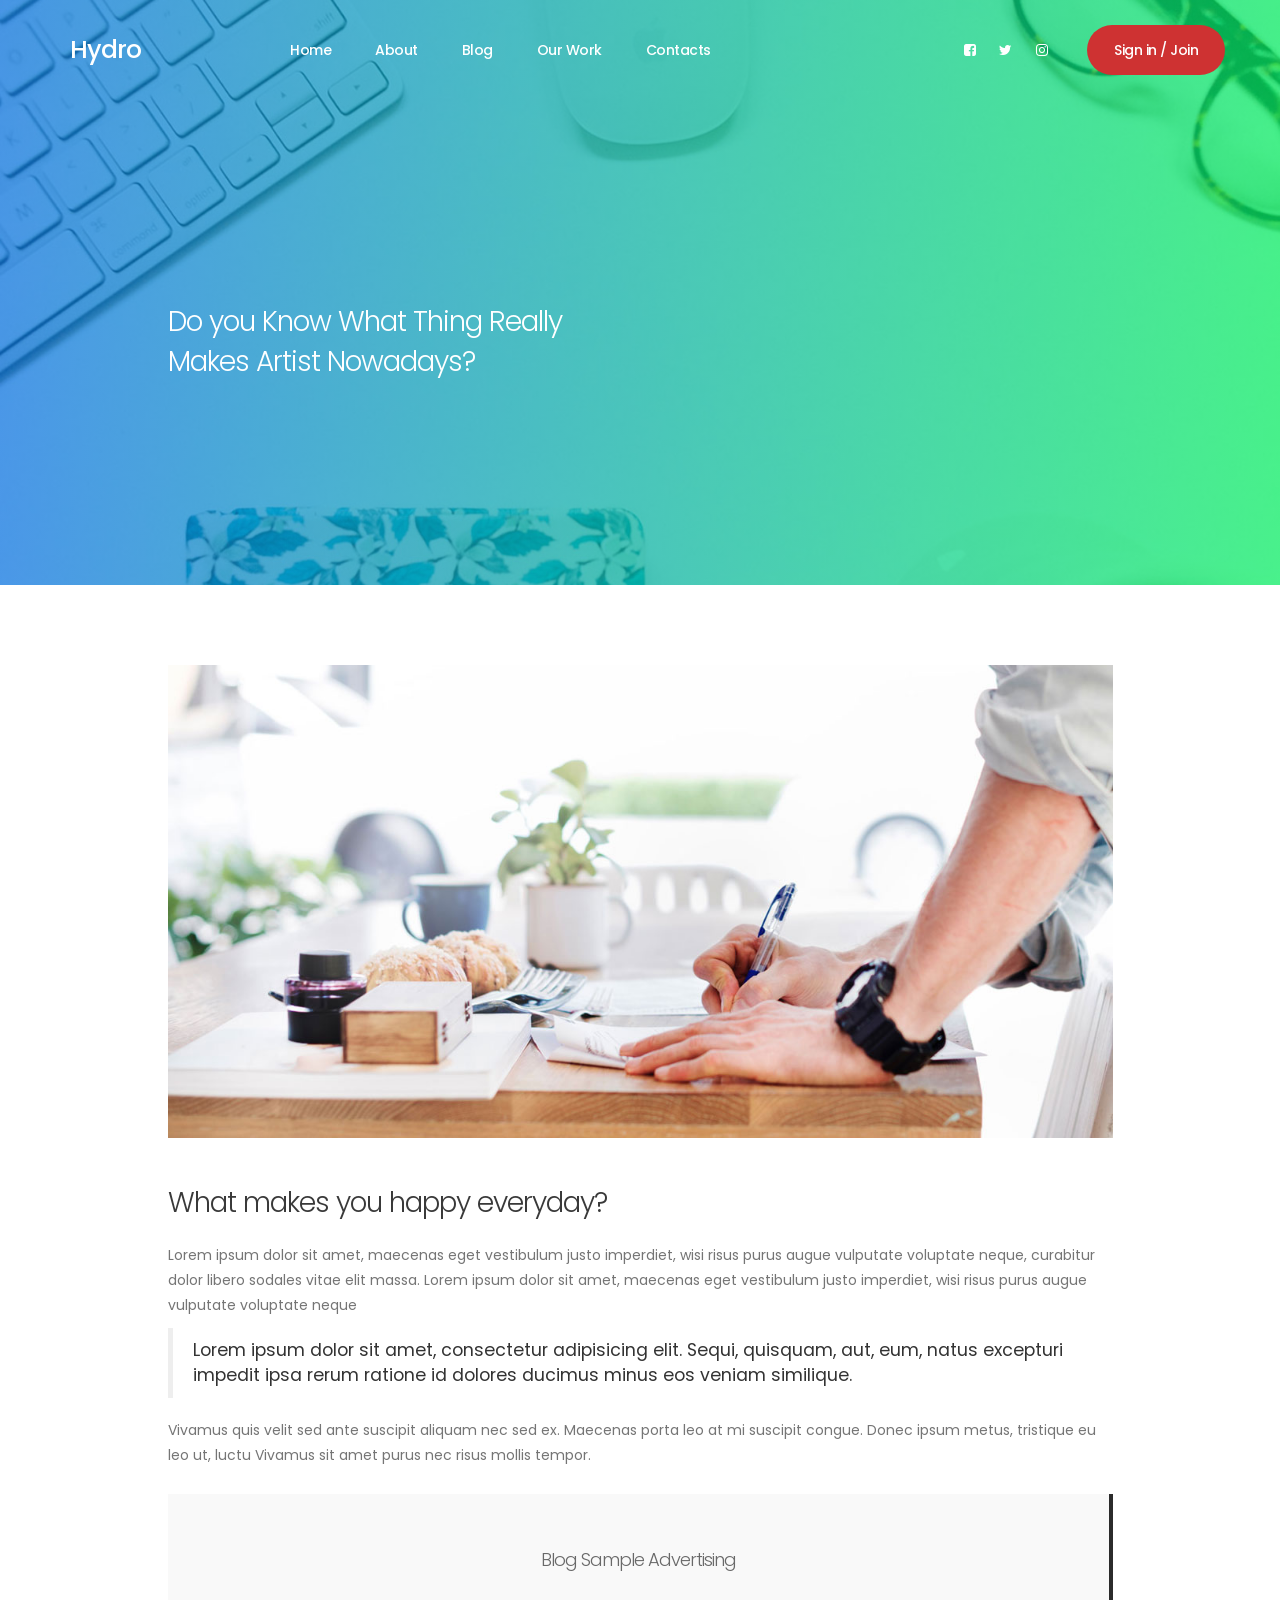
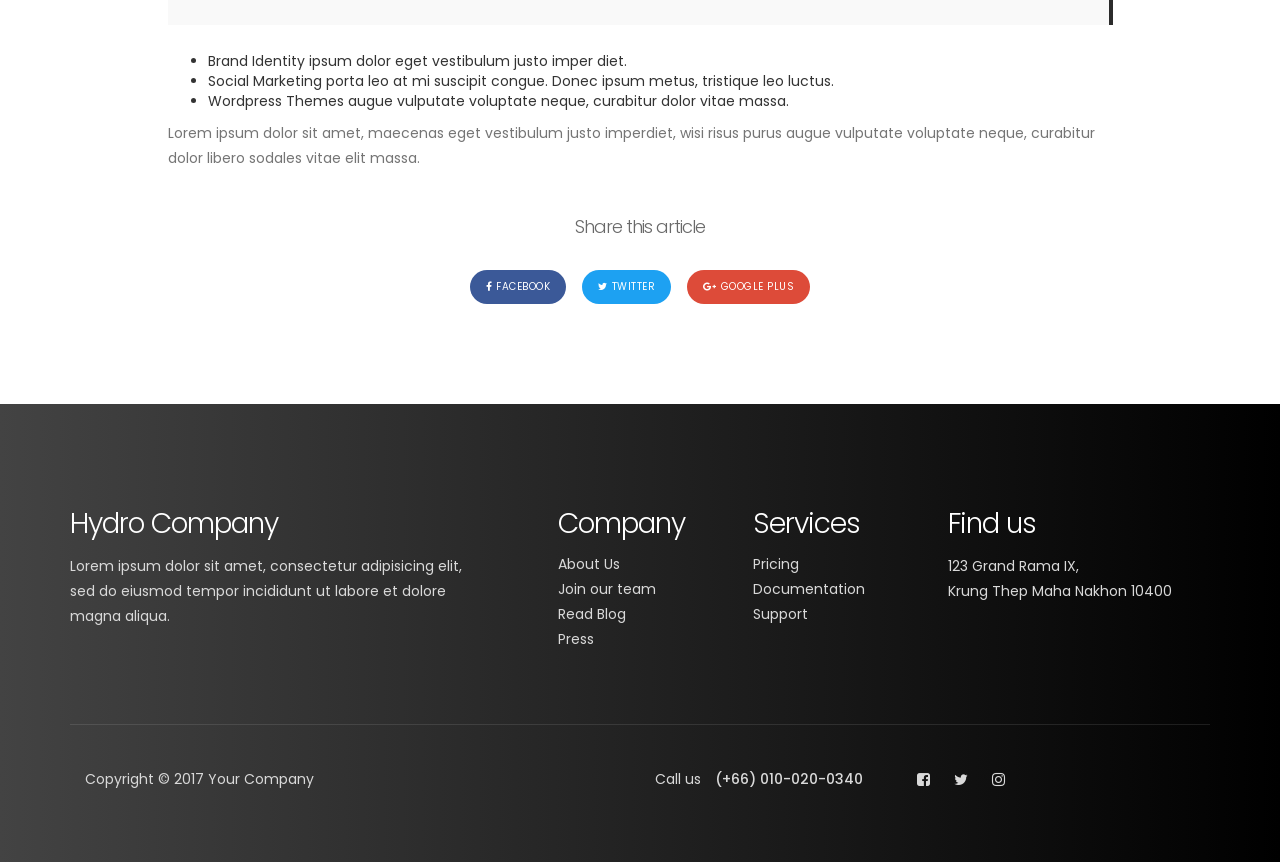
==== blog-detail.html @ 22d07e97 "Innitial commit" ====
<!DOCTYPE html>
<html lang="en">
<head>

     <title>Hydro - Blog Page</title>
<!-- 
Hydro Template 
http://www.templatemo.com/tm-509-hydro
-->
     <meta charset="UTF-8">
     <meta http-equiv="X-UA-Compatible" content="IE=Edge">
     <meta name="description" content="">
     <meta name="keywords" content="">
     <meta name="author" content="">
     <meta name="viewport" content="width=device-width, initial-scale=1, maximum-scale=1">

     <link rel="stylesheet" href="css/bootstrap.min.css">
     <link rel="stylesheet" href="css/magnific-popup.css">
     <link rel="stylesheet" href="css/font-awesome.min.css">

     <!-- MAIN CSS -->
     <link rel="stylesheet" href="css/templatemo-style.css">
</head>
<body>

     <!-- PRE LOADER -->
     <section class="preloader">
          <div class="spinner">
               <span class="spinner-rotate"></span>
          </div>
     </section>


     <!-- MENU -->
     <section class="navbar custom-navbar navbar-fixed-top" role="navigation">
          <div class="container">

               <div class="navbar-header">
                    <button class="navbar-toggle" data-toggle="collapse" data-target=".navbar-collapse">
                         <span class="icon icon-bar"></span>
                         <span class="icon icon-bar"></span>
                         <span class="icon icon-bar"></span>
                    </button>

                    <!-- lOGO TEXT HERE -->
                    <a href="index.html" class="navbar-brand">Hydro</a>
               </div>

               <!-- MENU LINKS -->
               <div class="collapse navbar-collapse">
                    <ul class="nav navbar-nav navbar-nav-first">
                         <li><a href="index.html#home" class="smoothScroll">Home</a></li>
                         <li><a href="index.html#about" class="smoothScroll">About</a></li>
                         <li><a href="index.html#blog" class="smoothScroll">Blog</a></li>
                         <li><a href="index.html#work" class="smoothScroll">Our Work</a></li>
                         <li><a href="index.html#contact" class="smoothScroll">Contacts</a></li>
                    </ul>

                    <ul class="nav navbar-nav navbar-right">
                         <li><a href="#"><i class="fa fa-facebook-square"></i></a></li>
                         <li><a href="#"><i class="fa fa-twitter"></i></a></li>
                         <li><a href="#"><i class="fa fa-instagram"></i></a></li>
                         <li class="section-btn"><a href="#" data-toggle="modal" data-target="#modal-form">Sign in / Join</a></li>
                    </ul>
               </div>

          </div>
     </section>


     <!-- BLOG HEADER -->
     <section id="blog-header" data-stellar-background-ratio="0.5">
          <div class="overlay"></div>
          <div class="container">
               <div class="row">

                    <div class="col-md-offset-1 col-md-5 col-sm-12">
                         <h2>Do you Know What Thing Really Makes Artist Nowadays?</h2>
                    </div>
                    
               </div>
          </div>
     </section>


     <!-- BLOG DETAIL -->
     <section id="blog-detail" data-stellar-background-ratio="0.5">
          <div class="container">
               <div class="row">

                    <div class="col-md-offset-1 col-md-10 col-sm-12">
                         <!-- BLOG THUMB -->
                         <div class="blog-detail-thumb">
                              <div class="blog-image">
                                   <img src="images/blog-detail-image.jpg" class="img-responsive" alt="Blog Image">
                              </div>
                              <h2>What makes you happy everyday?</h2>
                              <p>Lorem ipsum dolor sit amet, maecenas eget vestibulum justo imperdiet, wisi risus purus augue vulputate voluptate neque, curabitur dolor libero sodales vitae elit massa. Lorem ipsum dolor sit amet, maecenas eget vestibulum justo imperdiet, wisi risus purus augue vulputate voluptate neque</p>

                              <blockquote>Lorem ipsum dolor sit amet, consectetur adipisicing elit. Sequi, quisquam, aut, eum, natus excepturi impedit ipsa rerum ratione id dolores ducimus minus eos veniam similique.</blockquote>

                              <p>Vivamus quis velit sed ante suscipit aliquam nec sed ex. Maecenas porta leo at mi suscipit congue. Donec ipsum metus, tristique eu leo ut, luctu Vivamus sit amet purus nec risus mollis tempor.</p>

                              <div class="blog-ads">
                                   <h4>Blog Sample Advertising</h4>
                              </div>
                              
                              <ul>
                                   <li>Brand Identity ipsum dolor eget vestibulum justo imper diet.</li>
                                   <li>Social Marketing porta leo at mi suscipit congue. Donec ipsum metus, tristique leo luctus.</li>
                                   <li>Wordpress Themes augue vulputate voluptate neque, curabitur dolor vitae massa.</li>
                              </ul>
                              <p>Lorem ipsum dolor sit amet, maecenas eget vestibulum justo imperdiet, wisi risus purus augue vulputate voluptate neque, curabitur dolor libero sodales vitae elit massa.</p>
                              <div class="blog-social-share">
                                   <h4>Share this article</h4>
                                   <a href="https://www.facebook.com/templatemo" class="btn btn-primary"><i class="fa fa-facebook"></i>facebook</a>
                                   <a href="#" class="btn btn-success"><i class="fa fa-twitter"></i>twitter</a>
                                   <a href="#" class="btn btn-danger"><i class="fa fa-google-plus"></i>google plus</a>
                              </div>
                         </div>
                    </div>
                    
               </div>
          </div>
     </section>


     <!-- FOOTER -->
     <footer data-stellar-background-ratio="0.5">
          <div class="container">
               <div class="row">

                    <div class="col-md-5 col-sm-12">
                         <div class="footer-thumb footer-info"> 
                              <h2>Hydro Company</h2>
                              <p>Lorem ipsum dolor sit amet, consectetur adipisicing elit, sed do eiusmod tempor incididunt ut labore et dolore magna aliqua.</p>
                         </div>
                    </div>

                    <div class="col-md-2 col-sm-4"> 
                         <div class="footer-thumb"> 
                              <h2>Company</h2>
                              <ul class="footer-link">
                                   <li><a href="#">About Us</a></li>
                                   <li><a href="#">Join our team</a></li>
                                   <li><a href="#">Read Blog</a></li>
                                   <li><a href="#">Press</a></li>
                              </ul>
                         </div>
                    </div>

                    <div class="col-md-2 col-sm-4"> 
                         <div class="footer-thumb"> 
                              <h2>Services</h2>
                              <ul class="footer-link">
                                   <li><a href="#">Pricing</a></li>
                                   <li><a href="#">Documentation</a></li>
                                   <li><a href="#">Support</a></li>
                              </ul>
                         </div>
                    </div>

                    <div class="col-md-3 col-sm-4"> 
                         <div class="footer-thumb"> 
                              <h2>Find us</h2>
                              <p>123 Grand Rama IX, <br> Krung Thep Maha Nakhon 10400</p>
                         </div>
                    </div>

                    <div class="col-md-12 col-sm-12">
                         <div class="footer-bottom">
                              <div class="col-md-6 col-sm-5">
                                   <div class="copyright-text"> 
                                        <p>Copyright &copy; 2017 Your Company</p>
                                   </div>
                              </div>
                              <div class="col-md-6 col-sm-7">
                                   <div class="phone-contact"> 
                                        <p>Call us <span>(+66) 010-020-0340</span></p>
                                   </div>
                                   <ul class="social-icon">
                                        <li><a href="#" class="fa fa-facebook-square" attr="facebook icon"></a></li>
                                        <li><a href="#" class="fa fa-twitter"></a></li>
                                        <li><a href="#" class="fa fa-instagram"></a></li>
                                   </ul>
                              </div>
                         </div>
                    </div>
                    
               </div>
          </div>
     </footer>

     <!-- MODAL -->
     <section class="modal fade" id="modal-form" tabindex="-1" role="dialog" aria-labelledby="myModalLabel" aria-hidden="true">
          <div class="modal-dialog modal-lg">
               <div class="modal-content modal-popup">

                    <div class="modal-header">
                         <button type="button" class="close" data-dismiss="modal" aria-label="Close">
                              <span aria-hidden="true">&times;</span>
                         </button>
                    </div>

                    <div class="modal-body">
                         <div class="container-fluid">
                              <div class="row">

                                   <div class="col-md-12 col-sm-12">
                                        <div class="modal-title">
                                             <h2>Hydro Co</h2>
                                        </div>

                                        <!-- NAV TABS -->
                                        <ul class="nav nav-tabs" role="tablist">
                                             <li class="active"><a href="#sign_up" aria-controls="sign_up" role="tab" data-toggle="tab">Create an account</a></li>
                                             <li><a href="#sign_in" aria-controls="sign_in" role="tab" data-toggle="tab">Sign In</a></li>
                                        </ul>

                                        <!-- TAB PANES -->
                                        <div class="tab-content">
                                             <div role="tabpanel" class="tab-pane fade in active" id="sign_up">
                                                  <form action="#" method="post">
                                                       <input type="text" class="form-control" name="name" placeholder="Name" required>
                                                       <input type="telephone" class="form-control" name="telephone" placeholder="Telephone" required>
                                                       <input type="email" class="form-control" name="email" placeholder="Email" required>
                                                       <input type="password" class="form-control" name="password" placeholder="Password" required>
                                                       <input type="submit" class="form-control" name="submit" value="Submit Button">
                                                  </form>
                                             </div>

                                             <div role="tabpanel" class="tab-pane fade in" id="sign_in">
                                                  <form action="#" method="post">
                                                       <input type="email" class="form-control" name="email" placeholder="Email" required>
                                                       <input type="password" class="form-control" name="password" placeholder="Password" required>
                                                       <input type="submit" class="form-control" name="submit" value="Submit Button">
                                                       <a href="https://www.facebook.com/templatemo">Forgot your password?</a>
                                                  </form>
                                             </div>
                                        </div>
                                   </div>

                              </div>
                         </div>
                    </div>

               </div>
          </div>
     </section>

     <!-- SCRIPTS -->
     <script src="js/jquery.js"></script>
     <script src="js/bootstrap.min.js"></script>
     <script src="js/jquery.stellar.min.js"></script>
     <script src="js/jquery.magnific-popup.min.js"></script>
     <script src="js/smoothscroll.js"></script>
     <script src="js/custom.js"></script>

</body>
</html>
---- css/templatemo-style.css ----
/*

Hydro Template 

http://www.templatemo.com/tm-509-hydro

*/  
  @import url('https://fonts.googleapis.com/css?family=Poppins:400,500,600');

  body {
    background: #ffffff;
    font-family: 'Poppins', sans-serif;
    overflow-x: hidden;
  }


  /*---------------------------------------
     TYPOGRAPHY              
  -----------------------------------------*/

  h1,h2,h3,h4,h5,h6 {
    font-weight: 300;
    line-height: inherit;
    letter-spacing: -1px;
  }

  h1 {
    color: #292929;
    font-size: 3em;
    margin-bottom: 30px;
  }

  h2 {
    color: #393939;
    font-size: 2em;
  }

  h3 {
    color: #505050;
    font-size: 1.5em;
    font-weight: 500;
    margin-bottom: 0;
  }

  h4 {
    color: #696969;
    font-size: 18px;
    line-height: normal;
  }

  p {
    color: #757575;
    font-size: 14px;
    font-weight: normal;
    line-height: 25px;
  }

  strong {
    font-weight: 500;
  }


  /*---------------------------------------
     GENERAL               
  -----------------------------------------*/

  * {
    -webkit-box-sizing: border-box;
    -moz-box-sizing: border-box;
    box-sizing: border-box;
  }

  *:before,
  *:after {
    -webkit-box-sizing: border-box;
    -moz-box-sizing: border-box;
    box-sizing: border-box;
  }

  a {
    color: #252525;
    font-weight: normal;
    -webkit-transition: 0.5s;
    transition: 0.5s;
    text-decoration: none !important;
  }

  a:hover, a:active, a:focus {
    color: #ce3232;
    outline: none;
  }

  .section-title {
    margin-bottom: 60px;
  }

  .section-title h2 {
    margin-top: 0;
    margin-bottom: 10px;
    line-height: 0;
  }

  .section-title .line-bar {
    color: #d9d9d9;
    display: block;
    font-size: 5em;
    line-height: 0;
  }

  .section-btn {
    background: #ce3232;
    border: 0;
    border-radius: 100px;
    color: #ffffff;
    cursor: pointer;
    font-size: inherit;
    font-weight: normal;
    padding: 15px 30px;
    -webkit-transition: 0.5s;
    transition: 0.5s;
  }

  .section-btn:hover,
  .section-btn:focus {
    background: #00F260;  /* fallback for old browsers */
    background: -webkit-linear-gradient(to right, #0575E6, #00F260);  /* Chrome 10-25, Safari 5.1-6 */
    background: linear-gradient(to right, #0575E6, #00F260); /* W3C, IE 10+/ Edge, Firefox 16+, Chrome 26+, Opera 12+, Safari 7+ */
    border-color: transparent;
    color: #393939;
  }

  .overlay {
    background: #00F260;  /* fallback for old browsers */
    background: -webkit-linear-gradient(to right, #0575E6, #00F260);  /* Chrome 10-25, Safari 5.1-6 */
    background: linear-gradient(to right, #0575E6, #00F260); /* W3C, IE 10+/ Edge, Firefox 16+, Chrome 26+, Opera 12+, Safari 7+ */
    opacity: 0.7;
    position: absolute;
    width: 100%;
    height: 100%;
    top: 0;
    right: 0;
    left: 0;
  }

  section {
    padding-top: 80px;
    padding-bottom: 80px;
    text-align: center;
  }


  /*---------------------------------------
       PRE LOADER              
  -----------------------------------------*/

  .preloader {
    position: fixed;
    top: 0;
    left: 0;
    width: 100%;
    height: 100%;
    z-index: 99999;
    display: flex;
    flex-flow: row nowrap;
    justify-content: center;
    align-items: center;
    background: none repeat scroll 0 0 #ffffff;
  }

  .spinner {
    border: 1px solid transparent;
    border-radius: 3px;
    position: relative;
  }

  .spinner:before {
    content: '';
    box-sizing: border-box;
    position: absolute;
    top: 50%;
    left: 50%;
    width: 45px;
    height: 45px;
    margin-top: -10px;
    margin-left: -10px;
    border-radius: 50%;
    border: 1px solid #575757;
    border-top-color: #ffffff;
    animation: spinner .9s linear infinite;
  }

  @-webkit-@keyframes spinner {
    to {transform: rotate(360deg);}
  }

  @keyframes spinner {
    to {transform: rotate(360deg);}
  }


  /*---------------------------------------
      MENU              
  -----------------------------------------*/

  .custom-navbar {
    border: none;
    margin-bottom: 0;
    padding: 25px 0;
  }

  .custom-navbar .navbar-brand {
    color: #ffffff;
    font-size: 25px;
    font-weight: 500;
    letter-spacing: -1px;
  }

  .top-nav-collapse {
    background: #ffffff;
  }

  .custom-navbar .navbar-nav.navbar-nav-first {
    margin-left: 8em;
  }

  .custom-navbar .navbar-nav.navbar-right li a {
    padding-right: 12px;
    padding-left: 12px;
  }

  .custom-navbar .section-btn {
    padding: 15px;
    margin-left: 2em;
  }

  .custom-navbar .section-btn:hover {
    background: #000000;  /* fallback for old browsers */
    background: -webkit-linear-gradient(to right, #434343, #000000);  /* Chrome 10-25, Safari 5.1-6 */
    background: linear-gradient(to right, #434343, #000000); /* W3C, IE 10+/ Edge, Firefox 16+, Chrome 26+, Opera 12+, Safari 7+ */
  }

  .custom-navbar .section-btn a {
    padding: 0;
  }

  .custom-navbar .nav .section-btn a:hover {
    color: #ffffff;
  }

  .custom-navbar .nav li a {
    font-size: 14px;
    font-weight: 500;
    color: #ffffff;
    letter-spacing: -0.5px;
    padding-right: 22px;
    padding-left: 22px;
  }

  .custom-navbar .nav li a:hover {
    background: transparent;
    color: #ce3232;
  }

  .custom-navbar .navbar-nav > li > a:hover,
  .custom-navbar .navbar-nav > li > a:focus {
    background-color: transparent;
  }

  .custom-navbar .nav li.active > a {
    background-color: transparent;
    color: #ce3232;
  }

  .custom-navbar .navbar-toggle {
    border: none;
    padding-top: 10px;
  }

  .custom-navbar .navbar-toggle {
    background-color: transparent;
  }

  .custom-navbar .navbar-toggle .icon-bar {
    background: #252525;
    border-color: transparent;
  }

  @media(min-width:768px) {
    .custom-navbar {
      border-bottom: 0;
      background: 0 0; 
    }

    .custom-navbar.top-nav-collapse {
      background: #ffffff;
      -webkit-box-shadow: 0 1px 30px rgba(0, 0, 0, 0.1);
      -moz-box-shadow: 0 1px 30px rgba(0, 0, 0, 0.1);
      box-shadow: 0 1px 30px rgba(0, 0, 0, 0.1);
      padding: 12px 0;
    }

    .top-nav-collapse .navbar-brand {
      color: #252525;
    }

    .top-nav-collapse .nav li a {
      color: #575757;
    }

    .top-nav-collapse .nav .section-btn a {
      color: #ffffff;
    }
  }



  /*---------------------------------------
      HOME              
  -----------------------------------------*/

  #home {
    background: url('../images/home-bg.jpg') no-repeat center center;
    background-size: cover;
    vertical-align: middle;
    display: -webkit-box;
    display: -webkit-flex;
    display: -ms-flexbox;
    display: flex;
    -webkit-box-align: center;
    -webkit-align-items: center;
    -ms-flex-align: center;
    align-items: center;
    min-height: 100vh;
    position: relative;
    overflow: hidden;
    padding-top: 10em;
    text-align: left;
  }

  #home h1 {
    color: #ffffff;
  }

  .home-info .section-btn {
    background: transparent;
    border: 2px solid #f9f9f9;
    color: #f9f9f9;
  }

  .home-info .section-btn:hover,
  .home-info .section-btn:focus {
    background: #ce3232;
    border-color: transparent;
    color: #ffffff;
  }

  .home-info span {
    display: inline-block;
    vertical-align: middle;
    color: #f9f9f9;
    font-weight: 500;
    margin-left: 20px; 
  }

  .home-info span small {
    display: block;
  }



  /*---------------------------------------
      ABOUT              
  -----------------------------------------*/

  #about {
    text-align: left;
    padding-bottom: 0;
  }

  #about .about-info:first-child {
    margin-right: 40px;
  }

  .about-info .section-title {
    margin: 40px 0 40px 0;
  }

  .about-info {
    margin-top: 60px;
  }

  .skill-thumb strong {
    display: inline-block;
    margin-bottom: 10px;
  }

  .skill-thumb .progress {
    background: #ffffff;
    border-radius: 5px;
    box-shadow: none;
    height: 3px;
    margin-bottom: 25px;
  }

  .skill-thumb .progress-bar {
    background: #1f1f1f;
    box-shadow: none;
  }



  /*---------------------------------------
      WORK             
  -----------------------------------------*/

  .work-info img {
    width: 100%;
    border-radius: 100%;
  }

  #work .work-thumb {
    overflow: hidden;
    position: relative;
    cursor: pointer;
    border-radius: 3px;
  }

  .work-thumb .work-info {
    position: absolute;
    top: 0px;
    left: 0px;
    right: 0px;
    bottom: 0px;
    display: flex;
    align-items: center;
    justify-content: center;
    flex-direction: column;
    text-align: center;
  }

  .work-thumb .work-info:after {
    position: absolute;
    top: 0px;
    left: 0px;
    right: 0px;
    bottom: 0px;
    content: "";
    background: #ce3232;
    opacity: 0;
    transition: 0.5s;
  }

  .work-thumb .work-info:hover::after {
    opacity: 0.9;
  }

  .work-thumb .work-info h3,
  .work-thumb .work-info small {
    transform: translateY(100%);
    opacity: 0;
    display: block;
    transition: 0.5s 0.2s;
    color: #ffffff;
    z-index: 2;
    position: relative;
  }

  .work-thumb .work-info small {
    color: #d9d9d9;
    text-transform: uppercase;
    font-size: 12px;
    font-weight: 500;
    letter-spacing: 1px;
    margin-top: 3px;
  }

  .work-thumb:hover .work-info h3,
  .work-thumb:hover .work-info small {
    transform: translateY(0px);
    opacity: 1;
  }



  /*---------------------------------------
      BLOG             
  -----------------------------------------*/

  #blog {
    background: #f0f0f0;
  }

  #blog-header,
  #blog-detail {
    text-align: left;
  }

  #blog-header {
    background: url('../images/blog-header-bg.jpg') no-repeat center center;
    background-size: cover;
    display: -webkit-box;
    display: -webkit-flex;
    display: -ms-flexbox;
    display: flex;
    -webkit-box-align: center;
    -webkit-align-items: center;
    -ms-flex-align: center;
    align-items: center;
    height: 65vh;
    color: #ffffff;
    position: relative;
    padding-top: 12em;
  }

  #blog-header h2 {
    color: #ffffff;
  }

  .blog-thumb {
    background: #ffffff;
    -webkit-box-shadow: 0 1px 30px rgba(0, 0, 0, 0.1);
    -moz-box-shadow: 0 1px 30px rgba(0, 0, 0, 0.1);
    box-shadow: 0 1px 30px rgba(0, 0, 0, 0.1);
    border-radius: 3px;
    text-align: left;
    margin-bottom: 30px;
    height: 350px;
  }

  .media.blog-thumb .media-left {
    width: 45%;
  }

  .blog-thumb small {
    color: #ce3232;
    font-weight: 500;
    display: block;
  }

  .blog-thumb small .fa {
    margin-right: 5px;
  }

  .blog-thumb h4 {
    margin-top: 2px;
    margin-bottom: 0px;
  }

  #blog-detail h2 {
    padding: 25px 0 10px 0;
  }

  .blog-info {
    padding: 75px 25px;
  }

  .blog-info h3 {
    margin: 0;
    padding: 8px 0 6px 0;
    text-transform: capitalize;
  }

  .blog-info .section-btn {
    background: #f0f0f0;
    color: #393939;
    margin-top: 20px;
  }

  .blog-info .section-btn:hover {
    background: #00F260;  /* fallback for old browsers */
    background: -webkit-linear-gradient(to right, #0575E6, #00F260);  /* Chrome 10-25, Safari 5.1-6 */
    background: linear-gradient(to right, #0575E6, #00F260); /* W3C, IE 10+/ Edge, Firefox 16+, Chrome 26+, Opera 12+, Safari 7+ */
    color: #ffffff;
  }

  .blog-thumb ul {
    margin: 32px 12px 22px 0px;
  }

  .blog-thumb ul li {
    list-style: square;
    font-weight: normal;
    padding: 4px 12px 4px 0px;
  }

  .blog-social-share {
    text-align: center;
    padding-top: 22px;
  }

  .blog-social-share .btn {
    border-radius: 100px;
    border: none;
    font-size: 10px;
    letter-spacing: 0.5px;
    text-transform: uppercase;
    margin: 20px 6px;
    padding: 10px 16px;
  }

  .blog-social-share .btn-primary {
    background: #3b5998;
  }

  .blog-social-share .btn-success {
    background: #1da1f2;
  }

  .blog-social-share .btn-danger {
    background: #dd4b39;
  }

  .blog-social-share a .fa {
    padding-right: 4px;
  }

  .blog-ads {
    background: #f9f9f9;
    border-right: 4px solid #2b2b2b;
    padding: 42px;
    text-align: center;
    margin: 26px 0 26px 0;
  }

  .blog-ads h4 {
    font-size: 18px;
  }



  /*---------------------------------------
      CONTACTS             
  -----------------------------------------*/

  #contact {
    background: #00F260;  /* fallback for old browsers */
    background: -webkit-linear-gradient(to right, #0575E6, #00F260);  /* Chrome 10-25, Safari 5.1-6 */
    background: linear-gradient(to right, #0575E6, #00F260); /* W3C, IE 10+/ Edge, Firefox 16+, Chrome 26+, Opera 12+, Safari 7+ */
  }

  #contact .section-title h2 {
    color: #ffffff;
  }

  .google-map {
    border-radius: 100%;
    width: 300px;
    height: 300px;
    overflow: hidden;
    margin: 0 auto;
  }

  .google-map iframe {
    border: 0;
    width: 300px;
    height: 300px;
  }

  #contact .form-control {
    border: 0;
    border-radius: 5px;
    box-shadow: none;
    color: rgba(20,20,20,0.5);
    font-size: 14px;
    font-weight: normal;
    margin-bottom: 15px;
    padding-left: 8px;
  }

  #contact input,
  #contact select {
    height: 55px;
  }

  #contact select {
    color: rgba(20,20,20,0.5);
  }

  #contact input[type='submit'] {
    background: #ce3232;
    border-radius: 100px;
    color: #ffffff;
    font-weight: 500;
  }



  /*---------------------------------------
     FOOTER              
  -----------------------------------------*/

  footer {
    background: #000000;  /* fallback for old browsers */
    background: -webkit-linear-gradient(to right, #434343, #000000);  /* Chrome 10-25, Safari 5.1-6 */
    background: linear-gradient(to right, #434343, #000000); /* W3C, IE 10+/ Edge, Firefox 16+, Chrome 26+, Opera 12+, Safari 7+ */
    position: relative;
    padding-top: 80px;
    padding-bottom: 60px;
  }

  footer h2 {
    color: #ffffff;
  }

  .footer-link {
    margin: 0;
    padding: 0;
  }

  .footer-link li {
    display: block;
    list-style: none;
    margin: 5px 10px 5px 0;
  }

  footer p,
  footer span,
  .footer-link li a {
    color: #d9d9d9;
  }

  .copyright-text p,
  .footer-bottom .phone-contact p {
    font-size: 14px;
  }

  .footer-info p {
    margin-right: 4em;
  }

  .footer-bottom {
    border-top: 1px solid rgba(255,255,255,0.1);
    margin-top: 5em;
    padding-top: 3em;
  }

  .footer-bottom .phone-contact,
  .footer-bottom .social-icon {
    display: inline-block;
    vertical-align: top;
  }

  .footer-bottom .phone-contact {
    margin-right: 40px;
  }

  .footer-bottom .phone-contact span {
    font-weight: 500;
    display: inline-block;
    margin-left: 10px;
  }


  /*---------------------------------------
     SOCIAL ICON              
  -----------------------------------------*/

  .social-icon {
    position: relative;
    padding: 0;
    margin: 0;
  }

  .social-icon li {
    display: inline-block;
    list-style: none;
  }

  .social-icon li a {
    border-radius: 100px;
    color: #d9d9d9;
    font-size: 15px;
    text-decoration: none;
    position: relative;
    margin: 5px 10px;
  }

  .social-icon li a:hover {
    color: #ce3232;
  }


  /*---------------------------------------
      MODAL FORM             
  -----------------------------------------*/

  @media (min-width: 992px) {
    .modal-dialog {
      width: 420px;
    }
  }

  .modal-open .modal {
    padding-left: 0 !important;
  }

  .modal-dialog .modal-content {
    background: #000000;  /* fallback for old browsers */
    background: -webkit-linear-gradient(to right, #434343, #000000);  /* Chrome 10-25, Safari 5.1-6 */
    background: linear-gradient(to right, #434343, #000000); /* W3C, IE 10+/ Edge, Firefox 16+, Chrome 26+, Opera 12+, Safari 7+ */
    border: none;
    border-radius: 2px;
    text-align: center;
    position: relative;
    padding: 2em;
  }

  .modal-header, .modal-footer {
    border-bottom: 0;
    padding: 0;
  }

  .modal-dialog .modal-body {
    padding: 0;
  }

  .modal-dialog .modal-body a {
    color: #d9d9d9;
  }

  .modal .close {
    color: #999;
    font-size: 40px;
    font-weight: 300;
    text-shadow: none;
    opacity: 1;
    position: absolute;
    top: 15px;
    right: 15px;
    z-index: 100;
    outline: none;
  }

  .modal-dialog .modal-title {
    margin-bottom: 20px;
  }

  .modal-dialog .modal-title h2 {
    color: #ffffff;
  }

  .modal-dialog .nav-tabs {
    display: inline-block;
  }

  .modal-dialog .nav-tabs > li > a {
    border: 0;
    color: #999999;
    margin-right: 0;
  }

  .modal-dialog .nav-tabs > li.active > a, 
  .modal-dialog .nav-tabs > li.active > a:hover, 
  .modal-dialog .nav-tabs > li.active > a:focus,
  .modal-dialog .nav>li>a:focus, 
  .modal-dialog .nav>li>a:hover {
    color: #ffffff;
    background-color: transparent;
    border: none;
    border-bottom: 1px solid #ce3232;
  }

  .modal-dialog .tab-content {
    padding-top: 20px;
  }

  .modal-dialog form .form-control {
    border-radius: 5px;
    border: 1px solid #595959;
    background: transparent;
    box-shadow: none;
    margin: 15px 0 15px 0;
    height: 50px;
  }

  .modal-dialog form .form-control:hover,
  .modal-dialog form .form-control:focus {
    border-color: #ffffff;
  }

  .modal-dialog form input[type="submit"] {
    background: #ce3232;
    border-color: transparent;
    border-radius: 100px;
    color: #ffffff;
    margin-top: 20px;
  }


  /*---------------------------------------
     RESPONSIVE STYLES              
  -----------------------------------------*/

  @media screen and (max-width: 1170px) {

    .custom-navbar .navbar-nav.navbar-nav-first {
      margin-left: inherit;
    }
  }

  @media screen and (max-width: 991px) {

    h3 {
      font-size: 1.2em;
    }

    p {
      font-size: 13px;
    }

    #home {
      text-align: center;
    }

    .home-info {
      margin-bottom: 3em;
    }

    .custom-navbar .nav li a {
      font-size: 13px;
      padding-right: 11px;
      padding-left: 11px;
    }

    .custom-navbar .section-btn {
      margin-left: 1em;
    }

    .blog-thumb {
      height: inherit;
    }

    .blog-info {
      padding: 45px 25px;
    }

    .media.blog-thumb .media-left {
      display: block;
      width: 100%;
      padding-right: 0;
      overflow: hidden;
    }

    .media.blog-thumb .media-left {
      height: 250px;
    }

    .media.blog-thumb .media-left img {
      position: relative;
      bottom: 10em;
    }

    #work .work-thumb,
    .footer-thumb {
      margin-top: 20px;
      margin-bottom: 30px;
    }
  }

  @media only screen and (min-width: 640px) and (max-width: 767px) {

    #blog-header {
      height: 100vh;
    }

    .media.blog-thumb .media-left {
      height: 550px;
    }

    .media.blog-thumb .media-left img {
      position: relative;
      bottom: 10em;
    }
  }

  @media screen and (max-width: 767px) {

    .custom-navbar {
      background: #ffffff;
      -webkit-box-shadow: 0 1px 30px rgba(0, 0, 0, 0.1);
      -moz-box-shadow: 0 1px 30px rgba(0, 0, 0, 0.1);
      box-shadow: 0 1px 30px rgba(0, 0, 0, 0.1);
      padding: 10px 0;
    }

    .custom-navbar .nav li a {
      line-height: normal;
      padding: 5px;
    }

    .custom-navbar .navbar-brand,
    .top-nav-collapse .navbar-brand {
      color: #252525;
      font-weight: 600;
    }

    .custom-navbar .nav li a,
    .top-nav-collapse .nav li a {
      color: #575757;
    }

    .custom-navbar .navbar-nav.navbar-right li {
      display: inline-block;
    }

    .custom-navbar .section-btn {
      display: block !important;
      width: 50%;
      margin: 10px auto 10px auto;
      padding: 10px;
    }

    .custom-navbar .section-btn a {
      color: #ffffff !important;
    }

    .home-info span {
      margin-top: 20px;
    }

    #about .about-info:first-child {
      margin-right: 0;
    }

    .about-info {
      margin: 40px 0 40px 0;
    }

    .google-map {
      margin-top: 50px;
    }

    footer {
      text-align: center;
    }

    .footer-info p,
    .footer-bottom .phone-contact {
      margin-right: 0;
    }
  }

  @media screen and (max-width: 639px) {

    h1 {
      font-size: 2em;
    }

    .media.blog-thumb .media-left {
      height: 320px;
    }

    .media.blog-thumb .media-left img {
      position: relative;
      bottom: 6em;
    }
    
  }
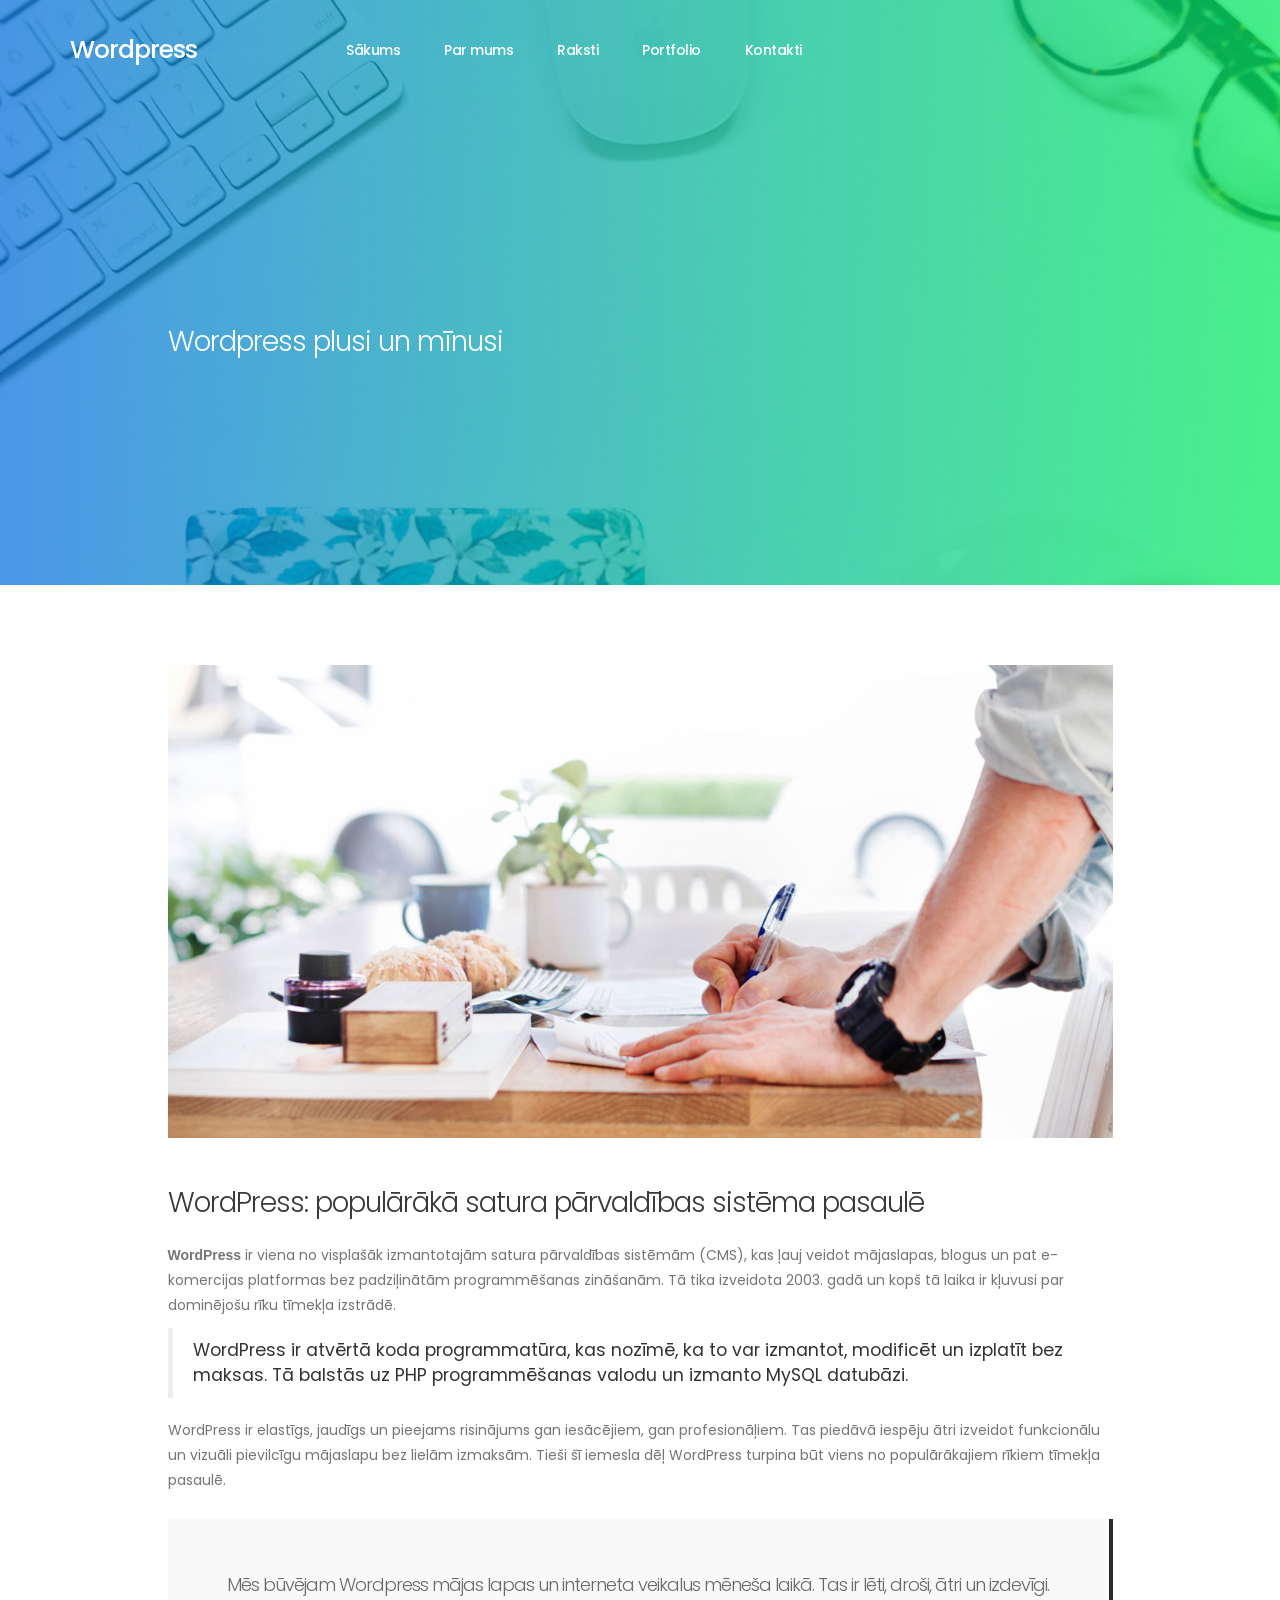
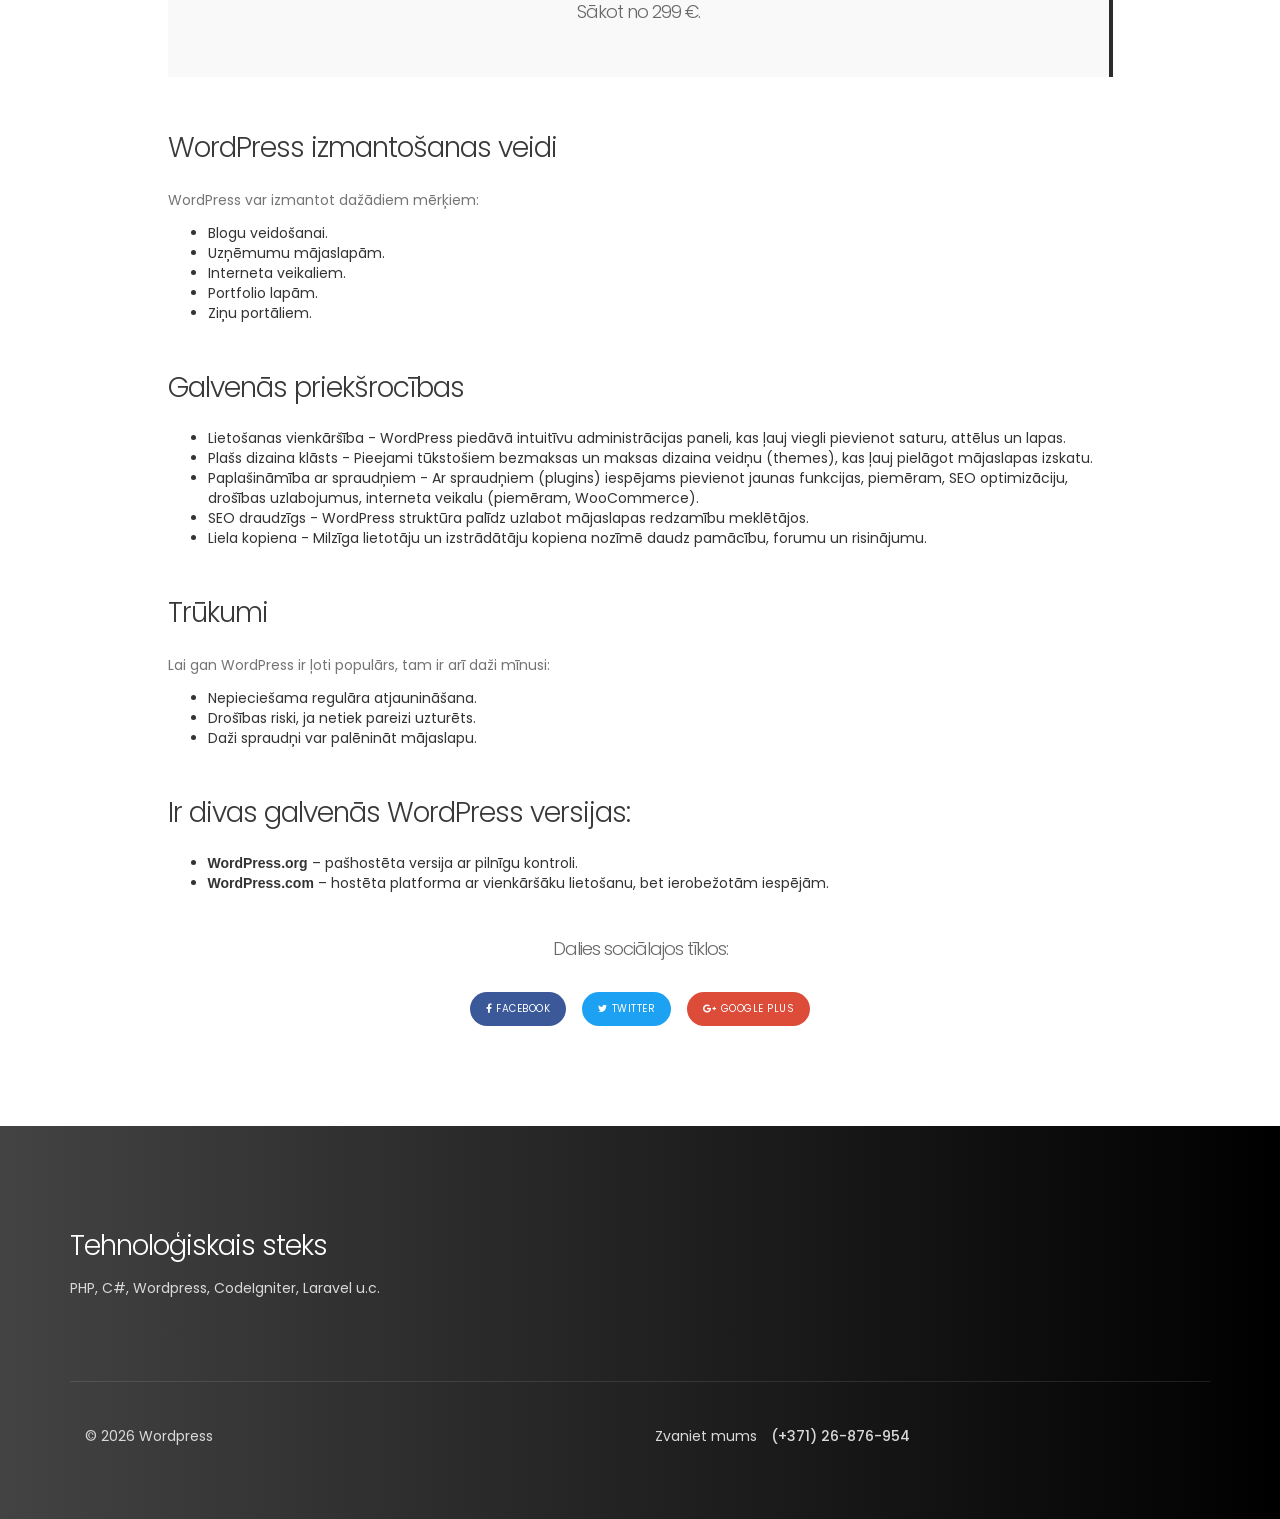
==== commit d021a166: "Fixed blog detail header and footer." ====
--- a/blog-detail.html
+++ b/blog-detail.html
@@ -2,7 +2,7 @@
 <html lang="en">
 <head>
 
-     <title>Hydro - Blog Page</title>
+     <title>Wordpress plusi un mīnusi</title>
 <!-- 
 Hydro Template 
 http://www.templatemo.com/tm-509-hydro
@@ -43,24 +43,17 @@
                     </button>
 
                     <!-- lOGO TEXT HERE -->
-                    <a href="index.html" class="navbar-brand">Hydro</a>
+                    <a href="index.html" class="navbar-brand">Wordpress</a>
                </div>
 
                <!-- MENU LINKS -->
                <div class="collapse navbar-collapse">
                     <ul class="nav navbar-nav navbar-nav-first">
-                         <li><a href="index.html#home" class="smoothScroll">Home</a></li>
-                         <li><a href="index.html#about" class="smoothScroll">About</a></li>
-                         <li><a href="index.html#blog" class="smoothScroll">Blog</a></li>
-                         <li><a href="index.html#work" class="smoothScroll">Our Work</a></li>
-                         <li><a href="index.html#contact" class="smoothScroll">Contacts</a></li>
-                    </ul>
-
-                    <ul class="nav navbar-nav navbar-right">
-                         <li><a href="#"><i class="fa fa-facebook-square"></i></a></li>
-                         <li><a href="#"><i class="fa fa-twitter"></i></a></li>
-                         <li><a href="#"><i class="fa fa-instagram"></i></a></li>
-                         <li class="section-btn"><a href="#" data-toggle="modal" data-target="#modal-form">Sign in / Join</a></li>
+                         <li><a href="index.html#home" class="smoothScroll">Sākums</a></li>
+                         <li><a href="index.html#about" class="smoothScroll">Par mums</a></li>
+                         <li><a href="index.html#blog" class="smoothScroll">Raksti</a></li>
+                         <li><a href="index.html#work" class="smoothScroll">Portfolio</a></li>
+                         <li><a href="index.html#contact" class="smoothScroll">Kontakti</a></li>
                     </ul>
                </div>
 
@@ -75,7 +68,7 @@
                <div class="row">
 
                     <div class="col-md-offset-1 col-md-5 col-sm-12">
-                         <h2>Do you Know What Thing Really Makes Artist Nowadays?</h2>
+                         <h2>Wordpress plusi un mīnusi</h2>
                     </div>
                     
                </div>
@@ -94,28 +87,56 @@
                               <div class="blog-image">
                                    <img src="images/blog-detail-image.jpg" class="img-responsive" alt="Blog Image">
                               </div>
-                              <h2>What makes you happy everyday?</h2>
-                              <p>Lorem ipsum dolor sit amet, maecenas eget vestibulum justo imperdiet, wisi risus purus augue vulputate voluptate neque, curabitur dolor libero sodales vitae elit massa. Lorem ipsum dolor sit amet, maecenas eget vestibulum justo imperdiet, wisi risus purus augue vulputate voluptate neque</p>
-
-                              <blockquote>Lorem ipsum dolor sit amet, consectetur adipisicing elit. Sequi, quisquam, aut, eum, natus excepturi impedit ipsa rerum ratione id dolores ducimus minus eos veniam similique.</blockquote>
-
-                              <p>Vivamus quis velit sed ante suscipit aliquam nec sed ex. Maecenas porta leo at mi suscipit congue. Donec ipsum metus, tristique eu leo ut, luctu Vivamus sit amet purus nec risus mollis tempor.</p>
+                              <h2>WordPress: populārākā satura pārvaldības sistēma pasaulē</h2>
+                              <p><b>WordPress</b> ir viena no visplašāk izmantotajām satura pārvaldības sistēmām (CMS), kas ļauj veidot mājaslapas, blogus un pat e-komercijas platformas bez padziļinātām programmēšanas zināšanām. Tā tika izveidota 2003. gadā un kopš tā laika ir kļuvusi par dominējošu rīku tīmekļa izstrādē.</p>
+
+                              <blockquote>WordPress ir atvērtā koda programmatūra, kas nozīmē, ka to var izmantot, modificēt un izplatīt bez maksas. Tā balstās uz PHP programmēšanas valodu un izmanto MySQL datubāzi.</blockquote>
+
+                              <p>WordPress ir elastīgs, jaudīgs un pieejams risinājums gan iesācējiem, gan profesionāļiem. Tas piedāvā iespēju ātri izveidot funkcionālu un vizuāli pievilcīgu mājaslapu bez lielām izmaksām. Tieši šī iemesla dēļ WordPress turpina būt viens no populārākajiem rīkiem tīmekļa pasaulē.</p>
 
                               <div class="blog-ads">
-                                   <h4>Blog Sample Advertising</h4>
+                                   <h4>Mēs būvējam Wordpress mājas lapas un interneta veikalus mēneša laikā. Tas ir lēti, droši, ātri un izdevīgi. Sākot no 299 €.</h4>
                               </div>
                               
-                              <ul>
-                                   <li>Brand Identity ipsum dolor eget vestibulum justo imper diet.</li>
-                                   <li>Social Marketing porta leo at mi suscipit congue. Donec ipsum metus, tristique leo luctus.</li>
-                                   <li>Wordpress Themes augue vulputate voluptate neque, curabitur dolor vitae massa.</li>
-                              </ul>
-                              <p>Lorem ipsum dolor sit amet, maecenas eget vestibulum justo imperdiet, wisi risus purus augue vulputate voluptate neque, curabitur dolor libero sodales vitae elit massa.</p>
+							  <h2>WordPress izmantošanas veidi</h2>
+							  <p>WordPress var izmantot dažādiem mērķiem:</p>
+                              <ul>
+                                    <li>Blogu veidošanai.</li>
+                                    <li>Uzņēmumu mājaslapām.</li>
+									<li>Interneta veikaliem.</li>
+									<li>Portfolio lapām.</li>
+									<li>Ziņu portāliem.</li>
+                              </ul>
+							  
+							  <h2>Galvenās priekšrocības</h2>
+                              <ul>
+                                    <li>Lietošanas vienkāršība - WordPress piedāvā intuitīvu administrācijas paneli, kas ļauj viegli pievienot saturu, attēlus un lapas.</li>
+                                    <li>Plašs dizaina klāsts - Pieejami tūkstošiem bezmaksas un maksas dizaina veidņu (themes), kas ļauj pielāgot mājaslapas izskatu.</li>
+									<li>Paplašināmība ar spraudņiem - Ar spraudņiem (plugins) iespējams pievienot jaunas funkcijas, piemēram, SEO optimizāciju, drošības uzlabojumus, interneta veikalu (piemēram, WooCommerce).</li>
+									<li>SEO draudzīgs - WordPress struktūra palīdz uzlabot mājaslapas redzamību meklētājos.</li>
+									<li>Liela kopiena - Milzīga lietotāju un izstrādātāju kopiena nozīmē daudz pamācību, forumu un risinājumu.</li>
+                              </ul>
+
+
+							  <h2>Trūkumi</h2>
+							  <p>Lai gan WordPress ir ļoti populārs, tam ir arī daži mīnusi:</p>
+                              <ul>
+                                    <li>Nepieciešama regulāra atjaunināšana.</li>
+                                    <li>Drošības riski, ja netiek pareizi uzturēts.</li>
+									<li>Daži spraudņi var palēnināt mājaslapu.</li>
+                              </ul>
+
+							  <h2>Ir divas galvenās WordPress versijas:</h2>
+                              <ul>
+                                   <li><b>WordPress.org</b> – pašhostēta versija ar pilnīgu kontroli.</li>
+                                   <li><b>WordPress.com</b> – hostēta platforma ar vienkāršāku lietošanu, bet ierobežotām iespējām.</li>
+                              </ul>
+							  
                               <div class="blog-social-share">
-                                   <h4>Share this article</h4>
-                                   <a href="https://www.facebook.com/templatemo" class="btn btn-primary"><i class="fa fa-facebook"></i>facebook</a>
-                                   <a href="#" class="btn btn-success"><i class="fa fa-twitter"></i>twitter</a>
-                                   <a href="#" class="btn btn-danger"><i class="fa fa-google-plus"></i>google plus</a>
+                                   <h4>Dalies sociālajos tīklos:</h4>
+                                   <a nohref="https://www.facebook.com/templatemo" class="btn btn-primary"><i class="fa fa-facebook"></i>facebook</a>
+                                   <a nohref="#" class="btn btn-success"><i class="fa fa-twitter"></i>twitter</a>
+                                   <a nohref="#" class="btn btn-danger"><i class="fa fa-google-plus"></i>google plus</a>
                               </div>
                          </div>
                     </div>
@@ -132,57 +153,22 @@
 
                     <div class="col-md-5 col-sm-12">
                          <div class="footer-thumb footer-info"> 
-                              <h2>Hydro Company</h2>
-                              <p>Lorem ipsum dolor sit amet, consectetur adipisicing elit, sed do eiusmod tempor incididunt ut labore et dolore magna aliqua.</p>
-                         </div>
-                    </div>
-
-                    <div class="col-md-2 col-sm-4"> 
-                         <div class="footer-thumb"> 
-                              <h2>Company</h2>
-                              <ul class="footer-link">
-                                   <li><a href="#">About Us</a></li>
-                                   <li><a href="#">Join our team</a></li>
-                                   <li><a href="#">Read Blog</a></li>
-                                   <li><a href="#">Press</a></li>
-                              </ul>
-                         </div>
-                    </div>
-
-                    <div class="col-md-2 col-sm-4"> 
-                         <div class="footer-thumb"> 
-                              <h2>Services</h2>
-                              <ul class="footer-link">
-                                   <li><a href="#">Pricing</a></li>
-                                   <li><a href="#">Documentation</a></li>
-                                   <li><a href="#">Support</a></li>
-                              </ul>
-                         </div>
-                    </div>
-
-                    <div class="col-md-3 col-sm-4"> 
-                         <div class="footer-thumb"> 
-                              <h2>Find us</h2>
-                              <p>123 Grand Rama IX, <br> Krung Thep Maha Nakhon 10400</p>
-                         </div>
-                    </div>
+                              <h2>Tehnoloģiskais steks</h2>
+                              <p>PHP, C#, Wordpress, CodeIgniter, Laravel u.c.</p>
+                         </div>
+                    </div>               
 
                     <div class="col-md-12 col-sm-12">
                          <div class="footer-bottom">
                               <div class="col-md-6 col-sm-5">
                                    <div class="copyright-text"> 
-                                        <p>Copyright &copy; 2017 Your Company</p>
+                                        <p>&copy; 2026 Wordpress</p>
                                    </div>
                               </div>
                               <div class="col-md-6 col-sm-7">
                                    <div class="phone-contact"> 
-                                        <p>Call us <span>(+66) 010-020-0340</span></p>
+                                        <p>Zvaniet mums <span>(+371) 26-876-954</span></p>
                                    </div>
-                                   <ul class="social-icon">
-                                        <li><a href="#" class="fa fa-facebook-square" attr="facebook icon"></a></li>
-                                        <li><a href="#" class="fa fa-twitter"></a></li>
-                                        <li><a href="#" class="fa fa-instagram"></a></li>
-                                   </ul>
                               </div>
                          </div>
                     </div>
--- a/css/templatemo-style.css
+++ b/css/templatemo-style.css
@@ -374,7 +374,8 @@
 
   #about {
     text-align: left;
-    padding-bottom: 0;
+    padding-bottom: 20px;
+	padding-top:100px;
   }
 
   #about .about-info:first-child {
@@ -386,7 +387,7 @@
   }
 
   .about-info {
-    margin-top: 60px;
+	/*margin-top: 60px;*/
   }
 
   .skill-thumb strong {
@@ -423,6 +424,10 @@
     position: relative;
     cursor: pointer;
     border-radius: 3px;
+  }
+  
+  #work {
+	padding-top: 100px;
   }
 
   .work-thumb .work-info {
@@ -488,6 +493,7 @@
 
   #blog {
     background: #f0f0f0;
+	padding-top: 100px;
   }
 
   #blog-header,
